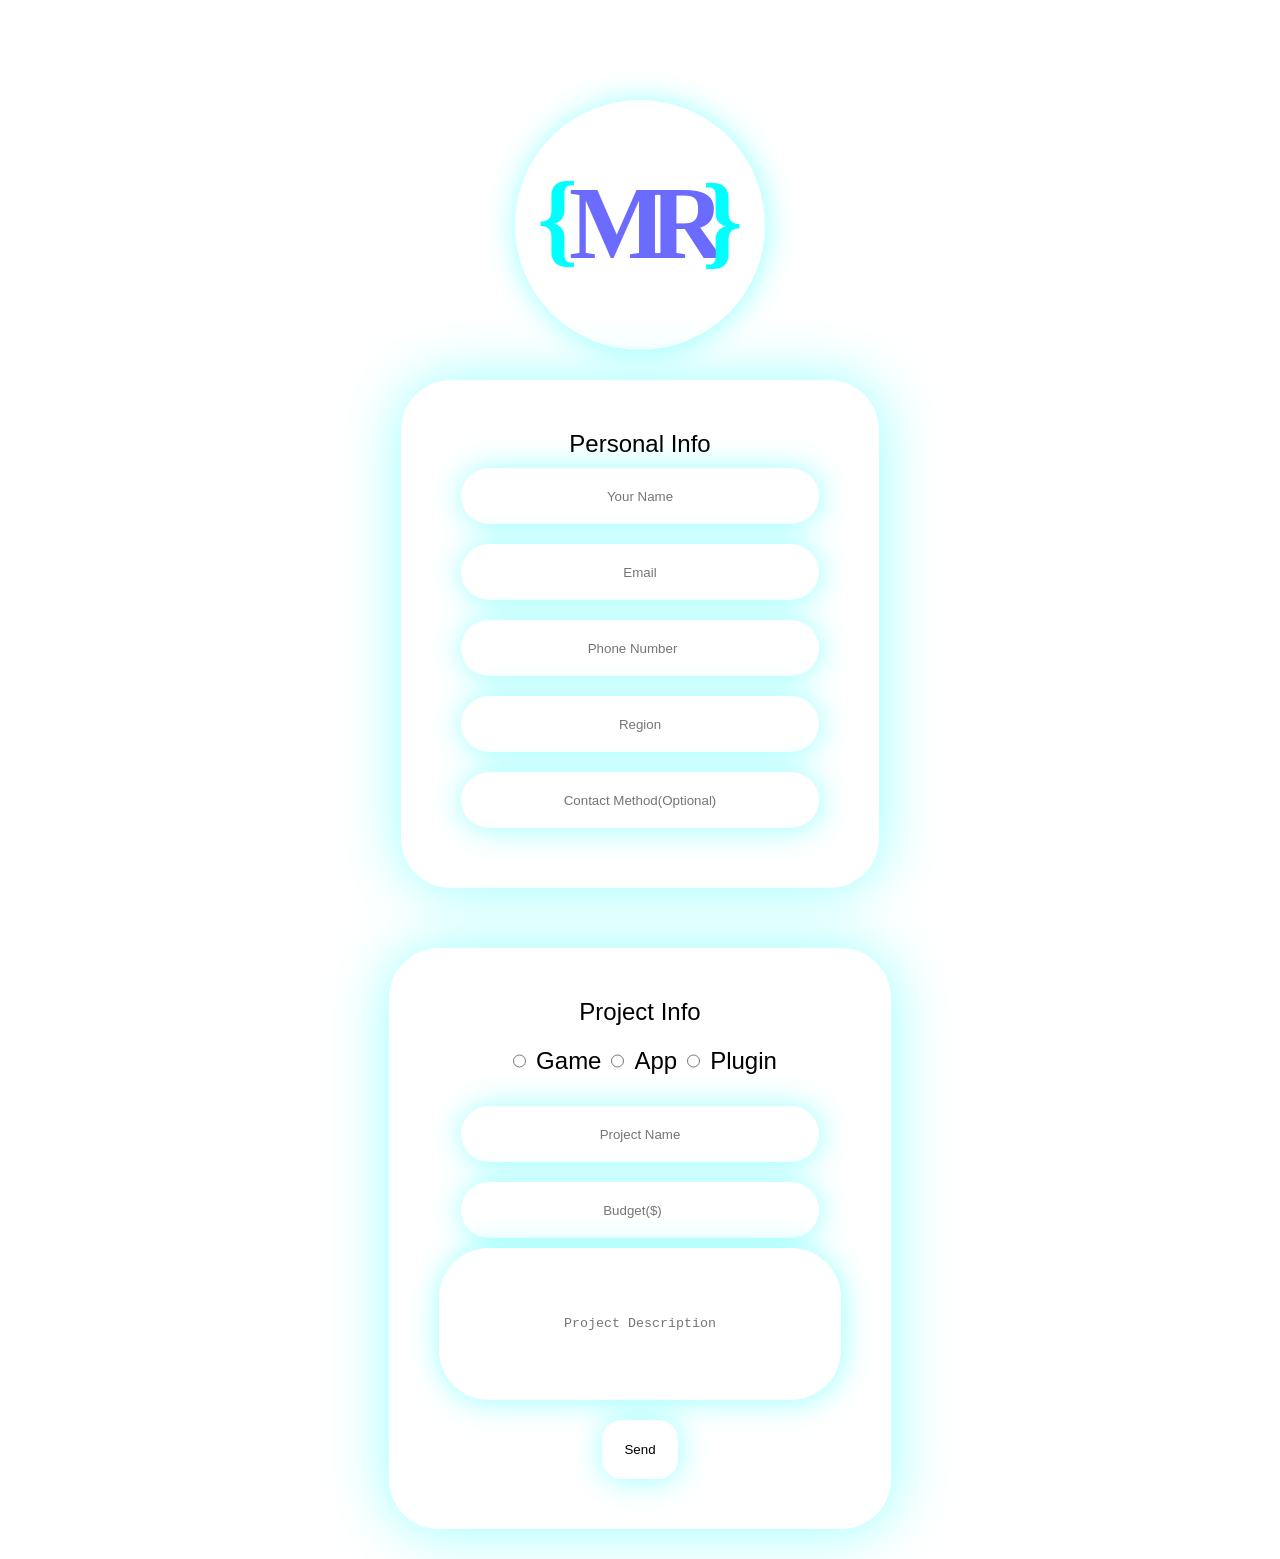
==== Form.html @ 2f6d7e44 "Add Services" ====
<!DOCTYPE html>
<html lang="en">
<head>
    <title>Form</title>
    <link rel="stylesheet" href="Form.css">
</head>


<body>
    <div class="Beginning">
        <div class="MR_Logo">
            <img src="Assets/MR.svg" alt="" style="width: 200px;">
        </div>
    </div>
    <div >

        <form class="forms" action="https://submit-form.com/qUhEtqWVo">
            <div class="Container">
                <label for="name">Personal Info</label>
                <input type="text" name="name" placeholder="Your Name" required="" />
                <input type="email" name="email" placeholder="Email" required="" />
                <input type="number" name="phoneNumber" placeholder="Phone Number" required="" />
                <input type="text" name="region" placeholder="Region" required="" />
                <input type="text" name="contactMethod" placeholder="Contact Method(Optional)" required="" />
            </div>
            <div class="Container">
                <label for="name">Project Info</label>
                <div class="Radios">
                    <input class="radio" type="radio" name="ProjectType" value="Game" />
                    <label style="display:flex; align-items: center;">Game</label>
                    <input class="radio" type="radio" name="ProjectType" value="App" />
                    <label style="display:flex; align-items: center;">App</label>
                    <input class="radio" type="radio" name="ProjectType" value="Plugin" />
                    <label style="display:flex; align-items: center;">Plugin</label>
                </div>

                <input type="text" name="ProjectName" placeholder="Project Name" required="" />
                <input type="number" name="budget" placeholder="Budget($)" required="" />
                <input  type="hidden" name="_redirect" value="redirect.html">
                <textarea  name="Description" placeholder="Project Description" required="" ></textarea>
                <button type="submit">Send</button>
            </div>
        </form>
        <script>
        const form = document.getElementById('myForm');
        const submitBtn = document.getElementById('submitBtn');

        function checkForm() {
            const allRequiredFilled = Array.from(form.querySelectorAll('input[required], textarea[required]'))
            .every(input => input.value.trim() !== '');
            const radioChecked = form.querySelector('input[type="radio"]:checked');
            submitBtn.disabled = !(allRequiredFilled && radioChecked);
        }

        form.addEventListener('input', checkForm);
        </script>
    </div>
    
</body>
</html>
---- Form.css ----
body{
    margin: 0;
    background-color: #ffffff;
    font-family: 'Franklin Gothic Medium', 'Arial Narrow', Arial, sans-serif;
    font-size: x-large;
}


a{
    text-decoration: none;
}
@keyframes shadow{
    0%{
        box-shadow: 1px 1px 30px #00ffff69;
    }
    50%{
        box-shadow: 1px 1px 30px #6b6bff7c;
    }
    100%{
        box-shadow: 1px 1px 30px #00ffff69;   
    }
}
@keyframes fadeD{
    0%{
        opacity: 0;
        transform: translateY(-50px);
    }
    100%{
        opacity:1;
        transform: translateY(0);
    }

}
@keyframes fadeL{
    0%{
        opacity: 0;
        transform: translateX(50px);
    }
    100%{
        opacity:1;
        transform: translateX(0);
    }

}
.Beginning{
    animation: fadeD 2s ease-in-out;
    margin-top: 100px;
    display: flex;
    align-items: center;
    flex-direction: column;
}
.MR_Logo{
    animation: shadow 5s infinite ease-in-out;
    transition: all 2s ease-in-out;
    display: flex;
    width: min-content;
    height: min-content;
    padding: 25px;
    background-color: #ffffff;
    box-shadow: 1px 1px 30px #00ffff69;
    border-radius: 50%;
}


.forms{
    animation: fadeL 2s ease-in-out;
    display: flex;
    flex-direction: column;
    align-items: center;
}


.Container{
    display: flex;
    flex-direction: column;
    justify-content: space-between;
    align-items: center;
    border-radius: 50px;
    padding: 50px;
    margin: 30px;
    width: fit-content;
    height: fit-content;
    background-color: #fff;
    box-shadow: 1px 1px 60px #00ffff69;
}
input{
    border-color: #ffffff00;
    text-align: center;
    transition: all .5s ease-in-out;
    display: flex;
    justify-content: center;
    align-items: center;
    background-color: #ffffff;
    box-shadow: 1px 1px 30px #00ffff69;
    border-radius: 50px;
    width: 350px;
    height: 50px;
    margin: 10px;
}
textarea{
    border-color: #ffffff00;
    transition: all .5s ease-in-out;
    display: flex;
    text-align: center;
    line-height: 100px;
    justify-content: center;
    align-items: center;
    background-color: #ffffff;
    box-shadow: 1px 1px 30px #00ffff69;
    border-radius: 50px;
    padding: 25px;
    width: 350px;
    height: 100px;
    resize: none;
}
button{
    border-color: #ffffff00;
    text-align: center;
    transition: all .5s ease-in-out;
    display: flex;
    justify-content: center;
    align-items: center;
    background-color: #ffffff;
    box-shadow: 1px 1px 30px #00ffff69;
    border-radius: 20px;
    padding: 20px;
    margin-top: 20px;

}


.Radios{
    display: flex;
    flex-direction: row;
    width: 50px;
    justify-content: center;
}
.radio{

    height: 50px;
    width: 50px;
    background-color: #ffffff00;
    box-shadow: none;
}
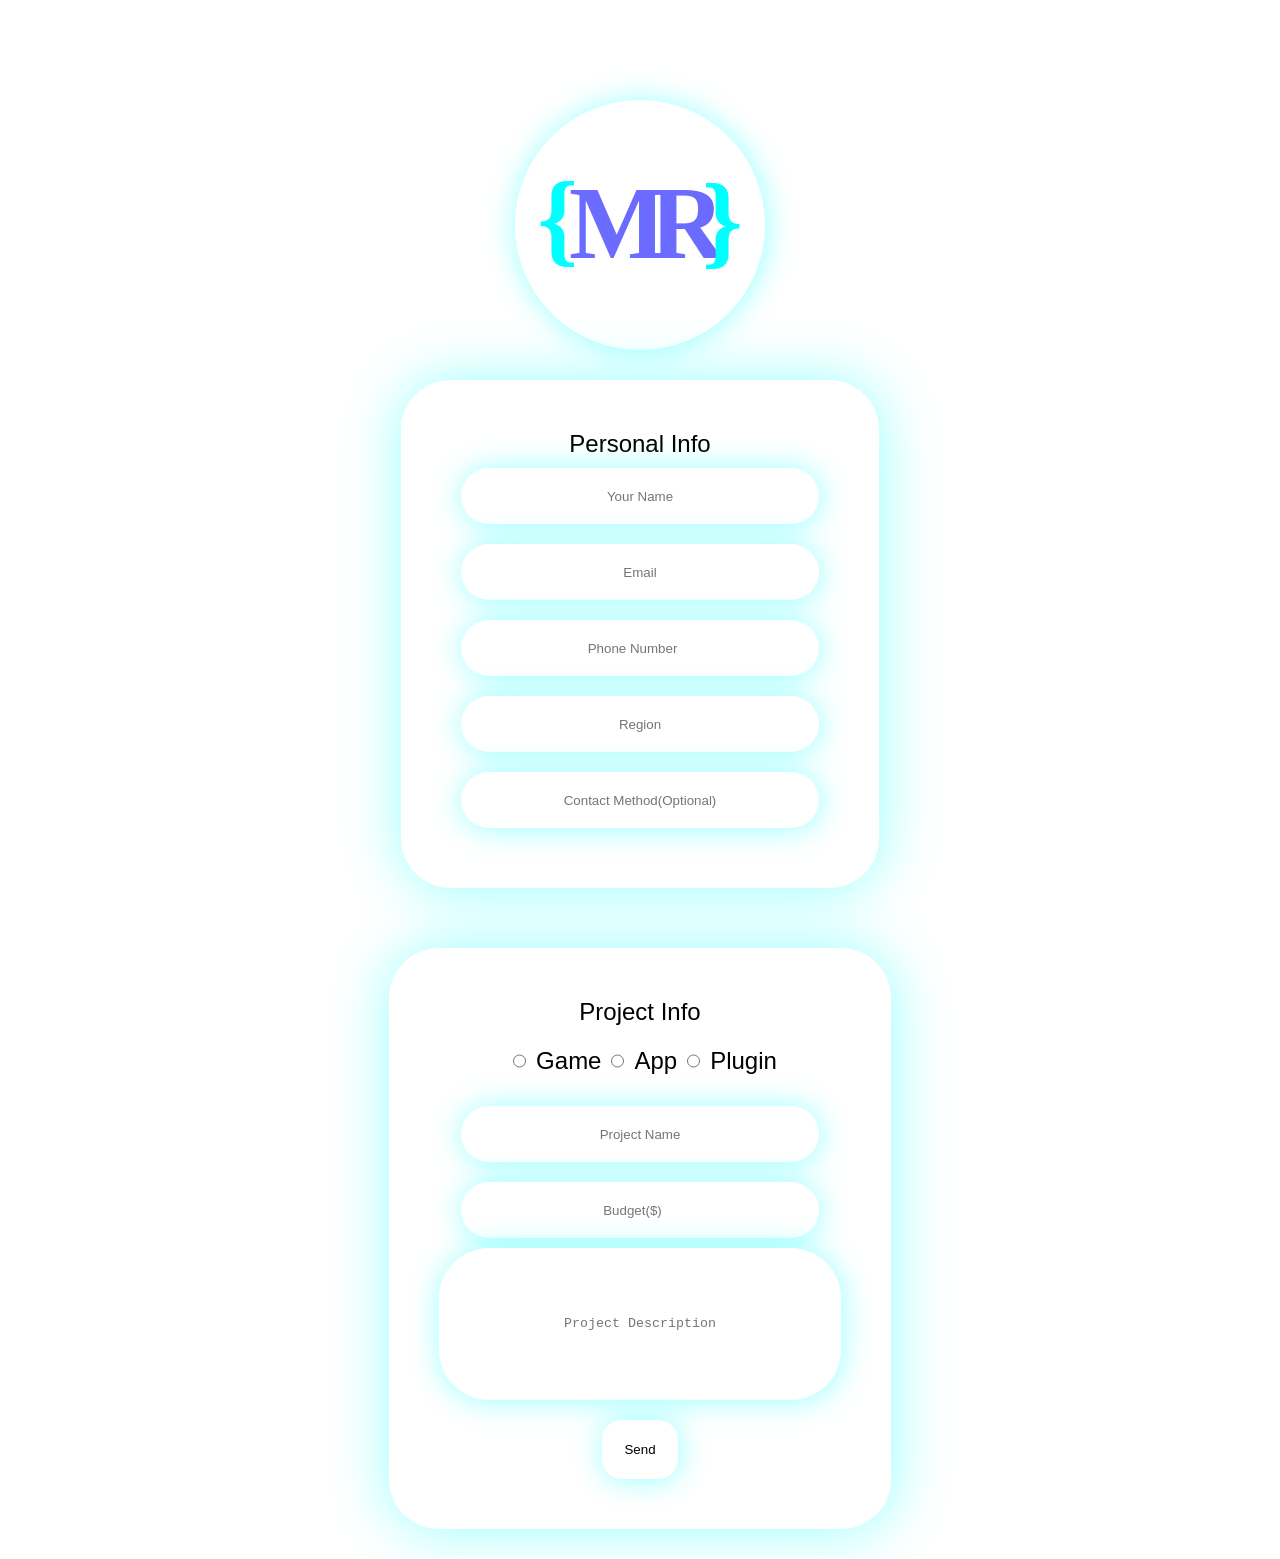
==== commit eedf6dc7: "Fix" ====
--- a/Form.html
+++ b/Form.html
@@ -21,7 +21,7 @@
                 <input type="email" name="email" placeholder="Email" required="" />
                 <input type="number" name="phoneNumber" placeholder="Phone Number" required="" />
                 <input type="text" name="region" placeholder="Region" required="" />
-                <input type="text" name="contactMethod" placeholder="Contact Method(Optional)" required="" />
+                <input type="text" name="contactMethod" placeholder="Contact Method(Optional)" />
             </div>
             <div class="Container">
                 <label for="name">Project Info</label>
@@ -36,7 +36,7 @@
 
                 <input type="text" name="ProjectName" placeholder="Project Name" required="" />
                 <input type="number" name="budget" placeholder="Budget($)" required="" />
-                <input  type="hidden" name="_redirect" value="redirect.html">
+                <input  type="hidden" name="_redirect" value="https://the-mr.netlify.app/redirect">
                 <textarea  name="Description" placeholder="Project Description" required="" ></textarea>
                 <button type="submit">Send</button>
             </div>
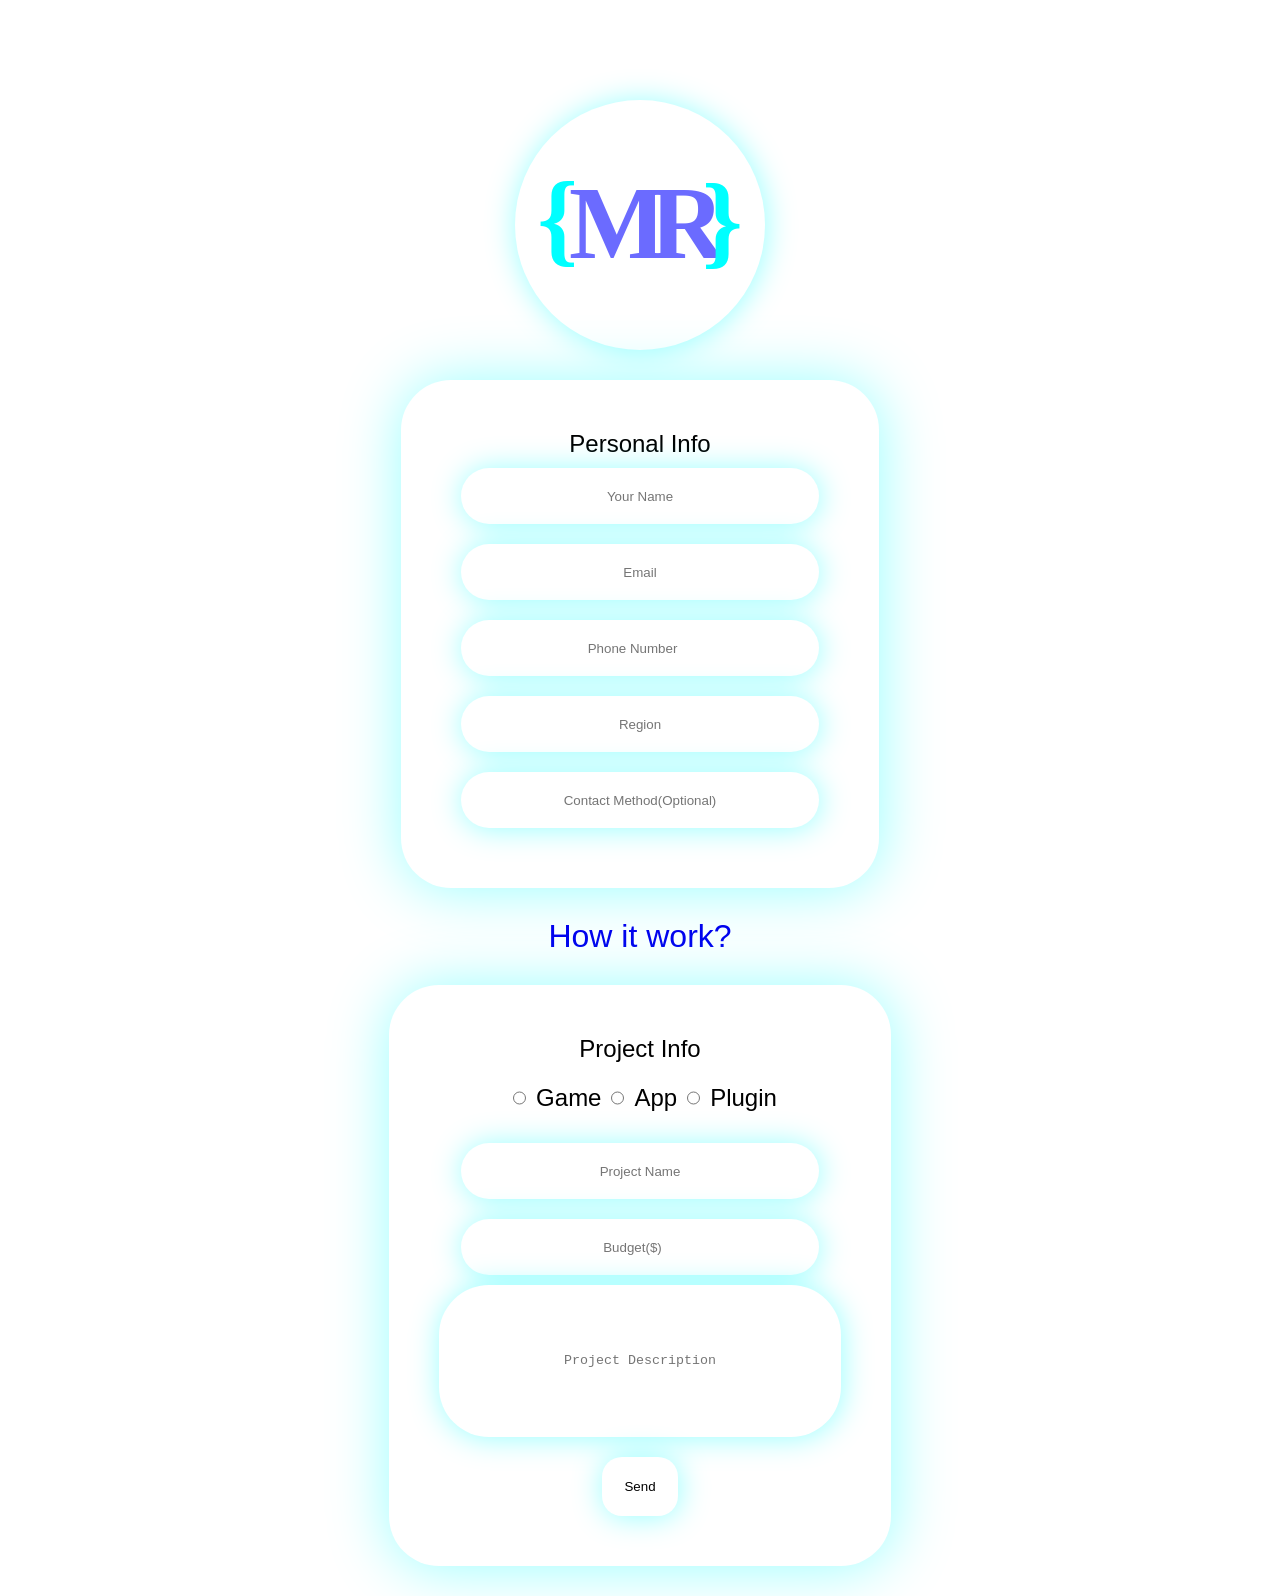
==== commit 9373bd51: "More Info" ====
--- a/Form.html
+++ b/Form.html
@@ -23,6 +23,7 @@
                 <input type="text" name="region" placeholder="Region" required="" />
                 <input type="text" name="contactMethod" placeholder="Contact Method(Optional)" />
             </div>
+            <a href="HowItWorks.html" style="font-size: xx-large;">How it work?</a>
             <div class="Container">
                 <label for="name">Project Info</label>
                 <div class="Radios">
